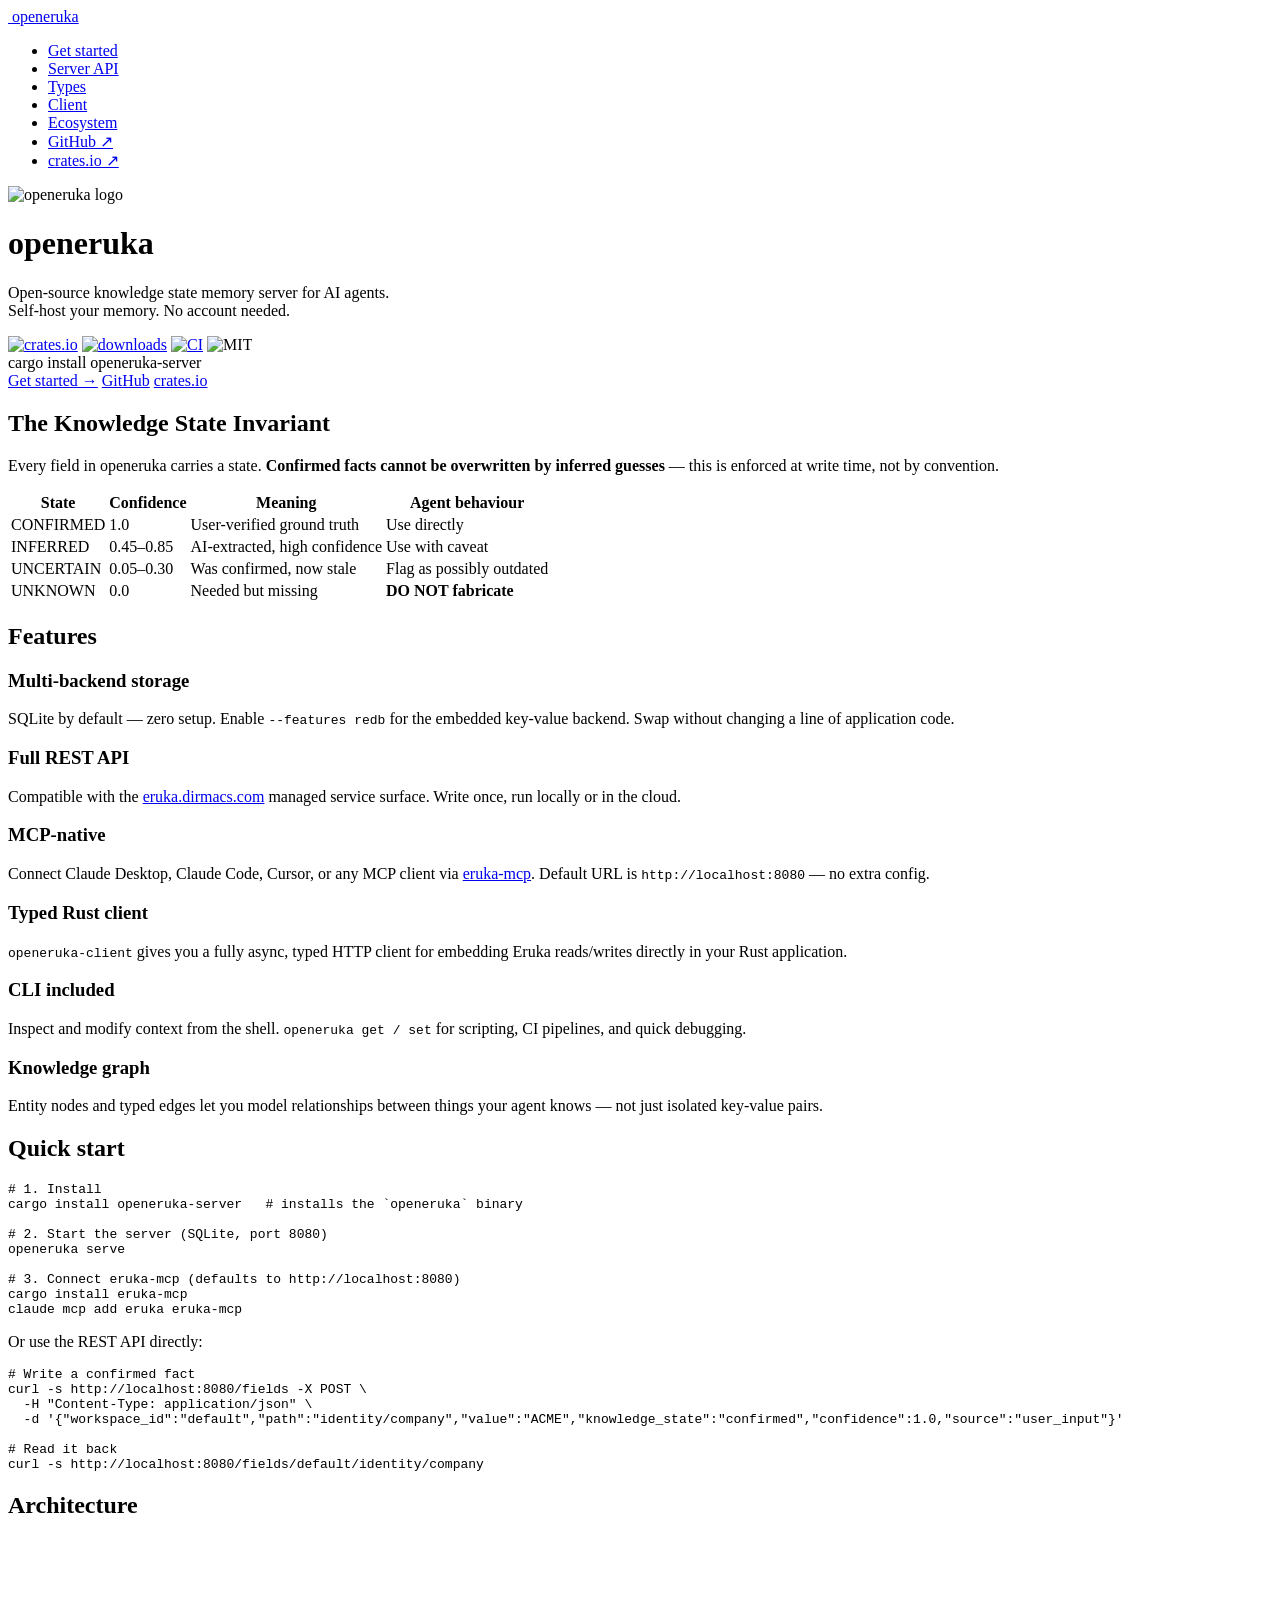
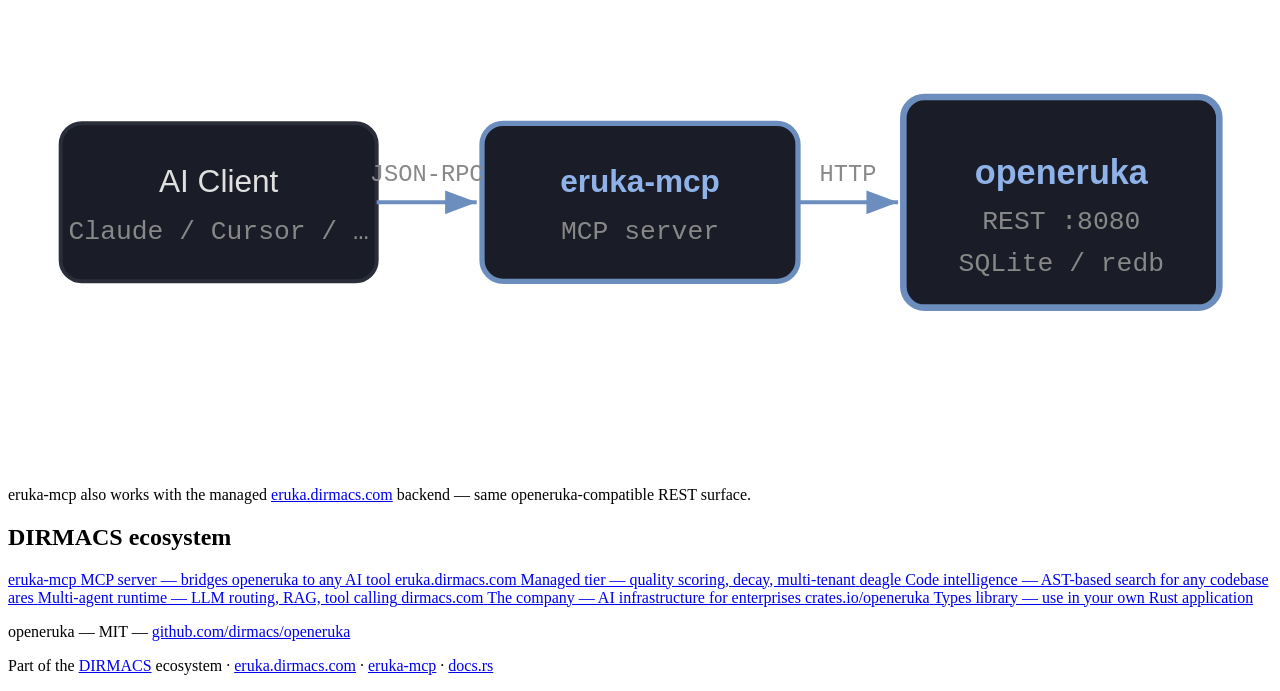
==== docs/public/index.html @ 29d5d215 "docs: add Zola SSG site + GitHub Actions pages deployment - Multi-page Zola docs at dirmacs.github.i" ====
<!DOCTYPE html>
<html lang="en">
<head>
  <meta charset="utf-8">
  <meta name="viewport" content="width=device-width, initial-scale=1">
  <title>openeruka</title>
  <meta name="description" content="Open-source knowledge state memory server for AI agents">
  <link rel="icon" type="image/svg+xml" href="https://dirmacs.github.io/openeruka/openeruka-logo.svg">
  <link rel="stylesheet" href="https://dirmacs.github.io/openeruka/style.css">
</head>
<body>
  <nav class="topnav">
    <a class="brand" href="https:&#x2F;&#x2F;dirmacs.github.io&#x2F;openeruka/">
      <img src="https://dirmacs.github.io/openeruka/openeruka-logo.svg" alt="" class="brand-logo">
      openeruka
    </a>
    <ul>
      <li><a href="https:&#x2F;&#x2F;dirmacs.github.io&#x2F;openeruka/getting-started/">Get started</a></li>
      <li><a href="https:&#x2F;&#x2F;dirmacs.github.io&#x2F;openeruka/server/">Server API</a></li>
      <li><a href="https:&#x2F;&#x2F;dirmacs.github.io&#x2F;openeruka/types/">Types</a></li>
      <li><a href="https:&#x2F;&#x2F;dirmacs.github.io&#x2F;openeruka/client/">Client</a></li>
      <li><a href="https:&#x2F;&#x2F;dirmacs.github.io&#x2F;openeruka/ecosystem/">Ecosystem</a></li>
      <li><a href="https:&#x2F;&#x2F;github.com&#x2F;dirmacs&#x2F;openeruka" target="_blank" rel="noopener">GitHub ↗</a></li>
      <li><a href="https:&#x2F;&#x2F;crates.io&#x2F;crates&#x2F;openeruka" target="_blank" rel="noopener">crates.io ↗</a></li>
    </ul>
  </nav>
  <main>
    
<div class="hero">
  <img src="https://dirmacs.github.io/openeruka/openeruka-logo.svg" alt="openeruka logo" class="hero-logo">
  <h1 class="hero-title">openeruka</h1>
  <p class="hero-tagline">
    Open-source knowledge state memory server for AI agents.<br>
    Self-host your memory. No account needed.
  </p>
  <div class="badges">
    <a href="https://crates.io/crates/openeruka"><img src="https://img.shields.io/crates/v/openeruka?style=flat-square&color=6c8ebf" alt="crates.io"></a>
    <a href="https://crates.io/crates/openeruka"><img src="https://img.shields.io/crates/d/openeruka?style=flat-square&color=4a6fa5" alt="downloads"></a>
    <a href="https:&#x2F;&#x2F;github.com&#x2F;dirmacs&#x2F;openeruka/actions"><img src="https:&#x2F;&#x2F;github.com&#x2F;dirmacs&#x2F;openeruka/actions/workflows/ci.yml/badge.svg?style=flat-square" alt="CI"></a>
    <img src="https://img.shields.io/badge/license-MIT-blue?style=flat-square" alt="MIT">
  </div>
  <div class="install-box">cargo install openeruka-server</div>
  <div class="hero-cta">
    <a class="btn-primary" href="https:&#x2F;&#x2F;dirmacs.github.io&#x2F;openeruka/getting-started/">Get started →</a>
    <a class="btn-secondary" href="https:&#x2F;&#x2F;github.com&#x2F;dirmacs&#x2F;openeruka">GitHub</a>
    <a class="btn-secondary" href="https:&#x2F;&#x2F;crates.io&#x2F;crates&#x2F;openeruka">crates.io</a>
  </div>
</div>

<section class="ks-section">
  <h2>The Knowledge State Invariant</h2>
  <p class="section-intro">Every field in openeruka carries a state. <strong>Confirmed facts cannot be overwritten by inferred guesses</strong> — this is enforced at write time, not by convention.</p>
  <table class="ks-table">
    <thead>
      <tr><th>State</th><th>Confidence</th><th>Meaning</th><th>Agent behaviour</th></tr>
    </thead>
    <tbody>
      <tr>
        <td><span class="ks-badge ks-confirmed">CONFIRMED</span></td>
        <td>1.0</td>
        <td>User-verified ground truth</td>
        <td>Use directly</td>
      </tr>
      <tr>
        <td><span class="ks-badge ks-inferred">INFERRED</span></td>
        <td>0.45–0.85</td>
        <td>AI-extracted, high confidence</td>
        <td>Use with caveat</td>
      </tr>
      <tr>
        <td><span class="ks-badge ks-uncertain">UNCERTAIN</span></td>
        <td>0.05–0.30</td>
        <td>Was confirmed, now stale</td>
        <td>Flag as possibly outdated</td>
      </tr>
      <tr>
        <td><span class="ks-badge ks-unknown">UNKNOWN</span></td>
        <td>0.0</td>
        <td>Needed but missing</td>
        <td><strong>DO NOT fabricate</strong></td>
      </tr>
    </tbody>
  </table>
</section>

<section class="features-section">
  <h2>Features</h2>
  <div class="features-grid">
    <div class="feature-card">
      <h3>Multi-backend storage</h3>
      <p>SQLite by default — zero setup. Enable <code>--features redb</code> for the embedded key-value backend. Swap without changing a line of application code.</p>
    </div>
    <div class="feature-card">
      <h3>Full REST API</h3>
      <p>Compatible with the <a href="https://eruka.dirmacs.com">eruka.dirmacs.com</a> managed service surface. Write once, run locally or in the cloud.</p>
    </div>
    <div class="feature-card">
      <h3>MCP-native</h3>
      <p>Connect Claude Desktop, Claude Code, Cursor, or any MCP client via <a href="https://github.com/dirmacs/eruka-mcp">eruka-mcp</a>. Default URL is <code>http://localhost:8080</code> — no extra config.</p>
    </div>
    <div class="feature-card">
      <h3>Typed Rust client</h3>
      <p><code>openeruka-client</code> gives you a fully async, typed HTTP client for embedding Eruka reads/writes directly in your Rust application.</p>
    </div>
    <div class="feature-card">
      <h3>CLI included</h3>
      <p>Inspect and modify context from the shell. <code>openeruka get / set</code> for scripting, CI pipelines, and quick debugging.</p>
    </div>
    <div class="feature-card">
      <h3>Knowledge graph</h3>
      <p>Entity nodes and typed edges let you model relationships between things your agent knows — not just isolated key-value pairs.</p>
    </div>
  </div>
</section>

<section class="quickstart-section">
  <h2>Quick start</h2>
  <pre><code class="language-bash"># 1. Install
cargo install openeruka-server   # installs the `openeruka` binary

# 2. Start the server (SQLite, port 8080)
openeruka serve

# 3. Connect eruka-mcp (defaults to http://localhost:8080)
cargo install eruka-mcp
claude mcp add eruka eruka-mcp</code></pre>
  <p>Or use the REST API directly:</p>
  <pre><code class="language-bash"># Write a confirmed fact
curl -s http://localhost:8080/fields -X POST \
  -H "Content-Type: application/json" \
  -d '{"workspace_id":"default","path":"identity/company","value":"ACME","knowledge_state":"confirmed","confidence":1.0,"source":"user_input"}'

# Read it back
curl -s http://localhost:8080/fields/default/identity/company</code></pre>
</section>

<section class="arch-section">
  <h2>Architecture</h2>
  <svg viewBox="0 0 480 200" xmlns="http://www.w3.org/2000/svg" class="arch-svg">
    <defs>
      <marker id="arr" markerWidth="8" markerHeight="6" refX="8" refY="3" orient="auto">
        <polygon points="0 0, 8 3, 0 6" fill="#6c8ebf"/>
      </marker>
    </defs>
    <!-- AI Client -->
    <rect x="20" y="70" width="120" height="60" rx="8" fill="#1a1d27" stroke="#2a2d3a" stroke-width="1.5"/>
    <text x="80" y="96" fill="#e0e0e0" font-family="-apple-system,sans-serif" font-size="12" text-anchor="middle">AI Client</text>
    <text x="80" y="114" fill="#888" font-family="monospace" font-size="10" text-anchor="middle">Claude / Cursor / …</text>
    <!-- eruka-mcp -->
    <rect x="180" y="70" width="120" height="60" rx="8" fill="#1a1d27" stroke="#6c8ebf" stroke-width="2"/>
    <text x="240" y="96" fill="#8fb3e8" font-family="-apple-system,sans-serif" font-size="12" text-anchor="middle" font-weight="bold">eruka-mcp</text>
    <text x="240" y="114" fill="#888" font-family="monospace" font-size="10" text-anchor="middle">MCP server</text>
    <!-- openeruka -->
    <rect x="340" y="60" width="120" height="80" rx="8" fill="#1a1d27" stroke="#6c8ebf" stroke-width="2.5"/>
    <text x="400" y="93" fill="#8fb3e8" font-family="-apple-system,sans-serif" font-size="13" text-anchor="middle" font-weight="bold">openeruka</text>
    <text x="400" y="110" fill="#888" font-family="monospace" font-size="10" text-anchor="middle">REST :8080</text>
    <text x="400" y="126" fill="#888" font-family="monospace" font-size="10" text-anchor="middle">SQLite / redb</text>
    <!-- Arrows -->
    <line x1="140" y1="100" x2="178" y2="100" stroke="#6c8ebf" stroke-width="1.5" marker-end="url(#arr)"/>
    <text x="159" y="92" fill="#888" font-family="monospace" font-size="9" text-anchor="middle">JSON-RPC</text>
    <line x1="300" y1="100" x2="338" y2="100" stroke="#6c8ebf" stroke-width="1.5" marker-end="url(#arr)"/>
    <text x="319" y="92" fill="#888" font-family="monospace" font-size="9" text-anchor="middle">HTTP</text>
  </svg>
  <p class="arch-note">eruka-mcp also works with the managed <a href="https://eruka.dirmacs.com">eruka.dirmacs.com</a> backend — same openeruka-compatible REST surface.</p>
</section>

<section class="ecosystem-section">
  <h2>DIRMACS ecosystem</h2>
  <div class="ecosystem-grid">
    <a class="eco-card" href="https://github.com/dirmacs/eruka-mcp">
      <span class="eco-name">eruka-mcp</span>
      <span class="eco-desc">MCP server — bridges openeruka to any AI tool</span>
    </a>
    <a class="eco-card" href="https://eruka.dirmacs.com">
      <span class="eco-name">eruka.dirmacs.com</span>
      <span class="eco-desc">Managed tier — quality scoring, decay, multi-tenant</span>
    </a>
    <a class="eco-card" href="https://github.com/dirmacs/deagle">
      <span class="eco-name">deagle</span>
      <span class="eco-desc">Code intelligence — AST-based search for any codebase</span>
    </a>
    <a class="eco-card" href="https://github.com/dirmacs/ares">
      <span class="eco-name">ares</span>
      <span class="eco-desc">Multi-agent runtime — LLM routing, RAG, tool calling</span>
    </a>
    <a class="eco-card" href="https://dirmacs.com">
      <span class="eco-name">dirmacs.com</span>
      <span class="eco-desc">The company — AI infrastructure for enterprises</span>
    </a>
    <a class="eco-card" href="https://crates.io/crates/openeruka">
      <span class="eco-name">crates.io/openeruka</span>
      <span class="eco-desc">Types library — use in your own Rust application</span>
    </a>
  </div>
</section>

  </main>
  <footer>
    <p>
      openeruka — MIT —
      <a href="https:&#x2F;&#x2F;github.com&#x2F;dirmacs&#x2F;openeruka">github.com/dirmacs/openeruka</a>
    </p>
    <p>
      Part of the <a href="https://dirmacs.com">DIRMACS</a> ecosystem ·
      <a href="https://eruka.dirmacs.com">eruka.dirmacs.com</a> ·
      <a href="https://github.com/dirmacs/eruka-mcp">eruka-mcp</a> ·
      <a href="https:&#x2F;&#x2F;docs.rs&#x2F;openeruka">docs.rs</a>
    </p>
  </footer>
</body>
</html>
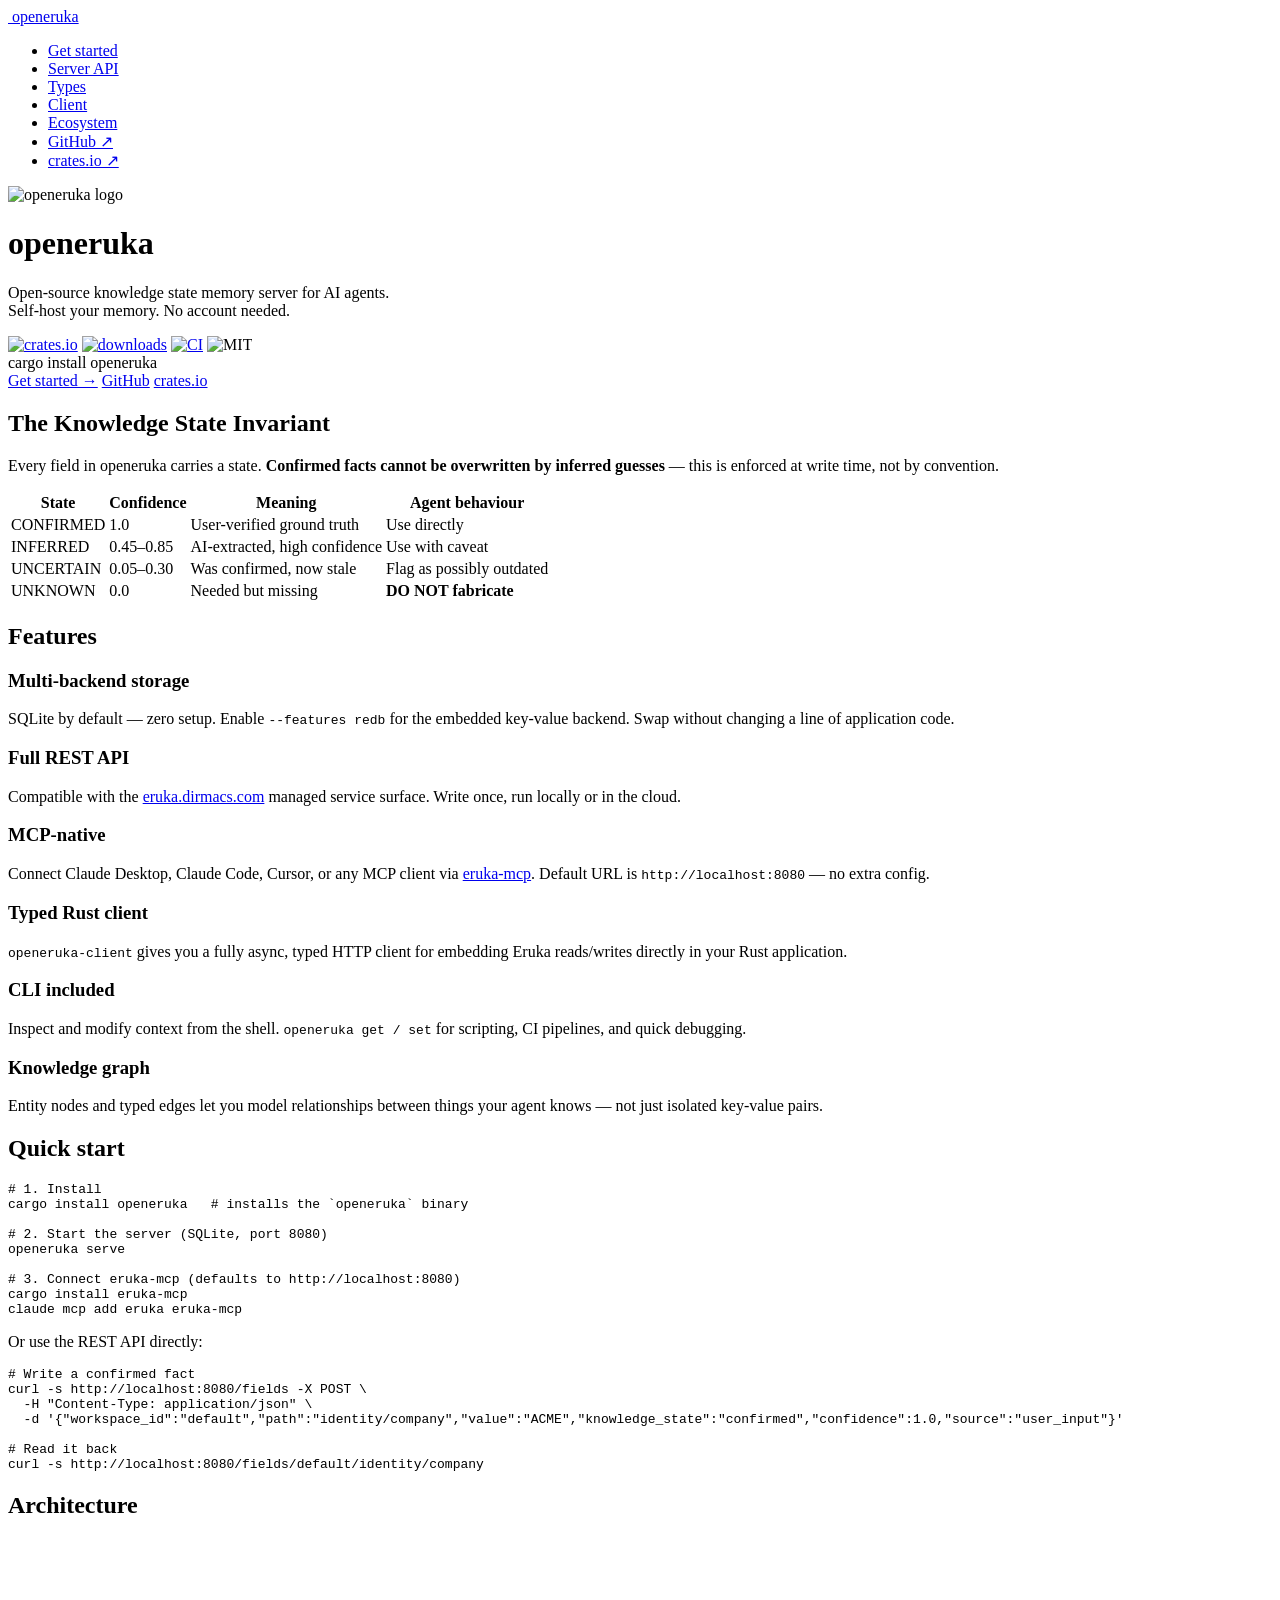
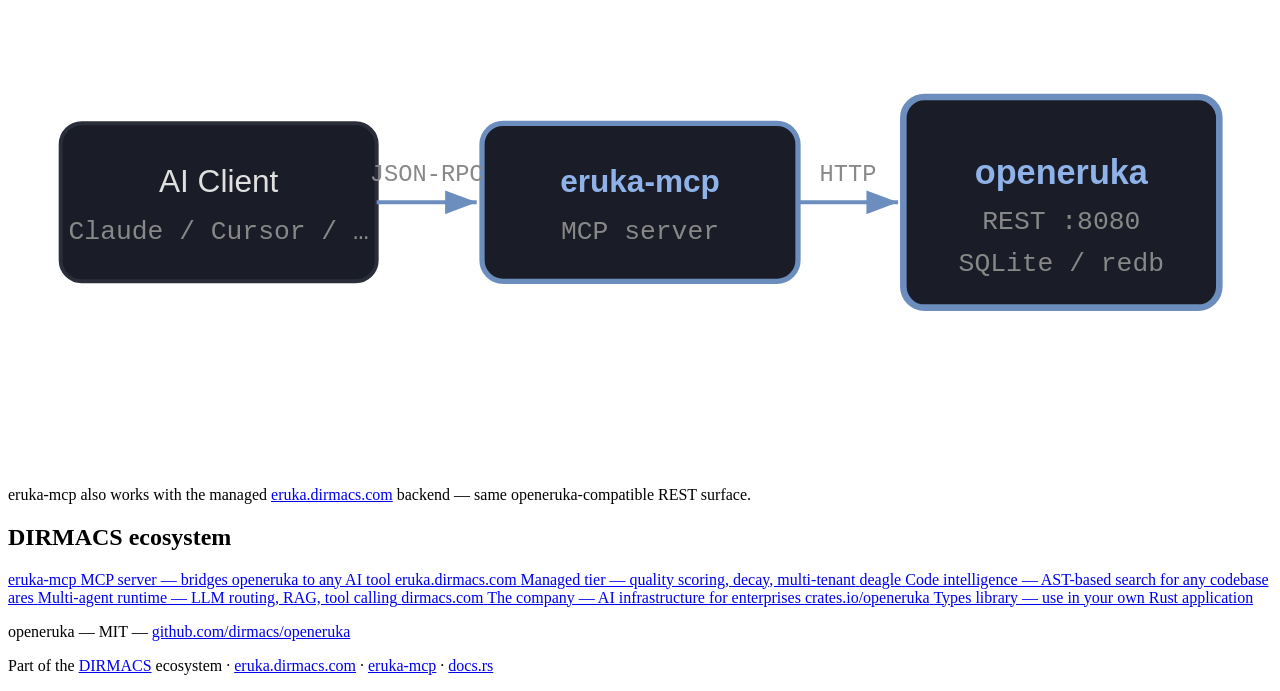
==== commit 6dcdc3c4: "docs: fix cargo install command to use openeruka instead of openeruka-server The binary is now insta" ====
--- a/docs/public/index.html
+++ b/docs/public/index.html
@@ -39,7 +39,7 @@
     <a href="https:&#x2F;&#x2F;github.com&#x2F;dirmacs&#x2F;openeruka/actions"><img src="https:&#x2F;&#x2F;github.com&#x2F;dirmacs&#x2F;openeruka/actions/workflows/ci.yml/badge.svg?style=flat-square" alt="CI"></a>
     <img src="https://img.shields.io/badge/license-MIT-blue?style=flat-square" alt="MIT">
   </div>
-  <div class="install-box">cargo install openeruka-server</div>
+  <div class="install-box">cargo install openeruka</div>
   <div class="hero-cta">
     <a class="btn-primary" href="https:&#x2F;&#x2F;dirmacs.github.io&#x2F;openeruka/getting-started/">Get started →</a>
     <a class="btn-secondary" href="https:&#x2F;&#x2F;github.com&#x2F;dirmacs&#x2F;openeruka">GitHub</a>
@@ -116,7 +116,7 @@
 <section class="quickstart-section">
   <h2>Quick start</h2>
   <pre><code class="language-bash"># 1. Install
-cargo install openeruka-server   # installs the `openeruka` binary
+cargo install openeruka   # installs the `openeruka` binary
 
 # 2. Start the server (SQLite, port 8080)
 openeruka serve
